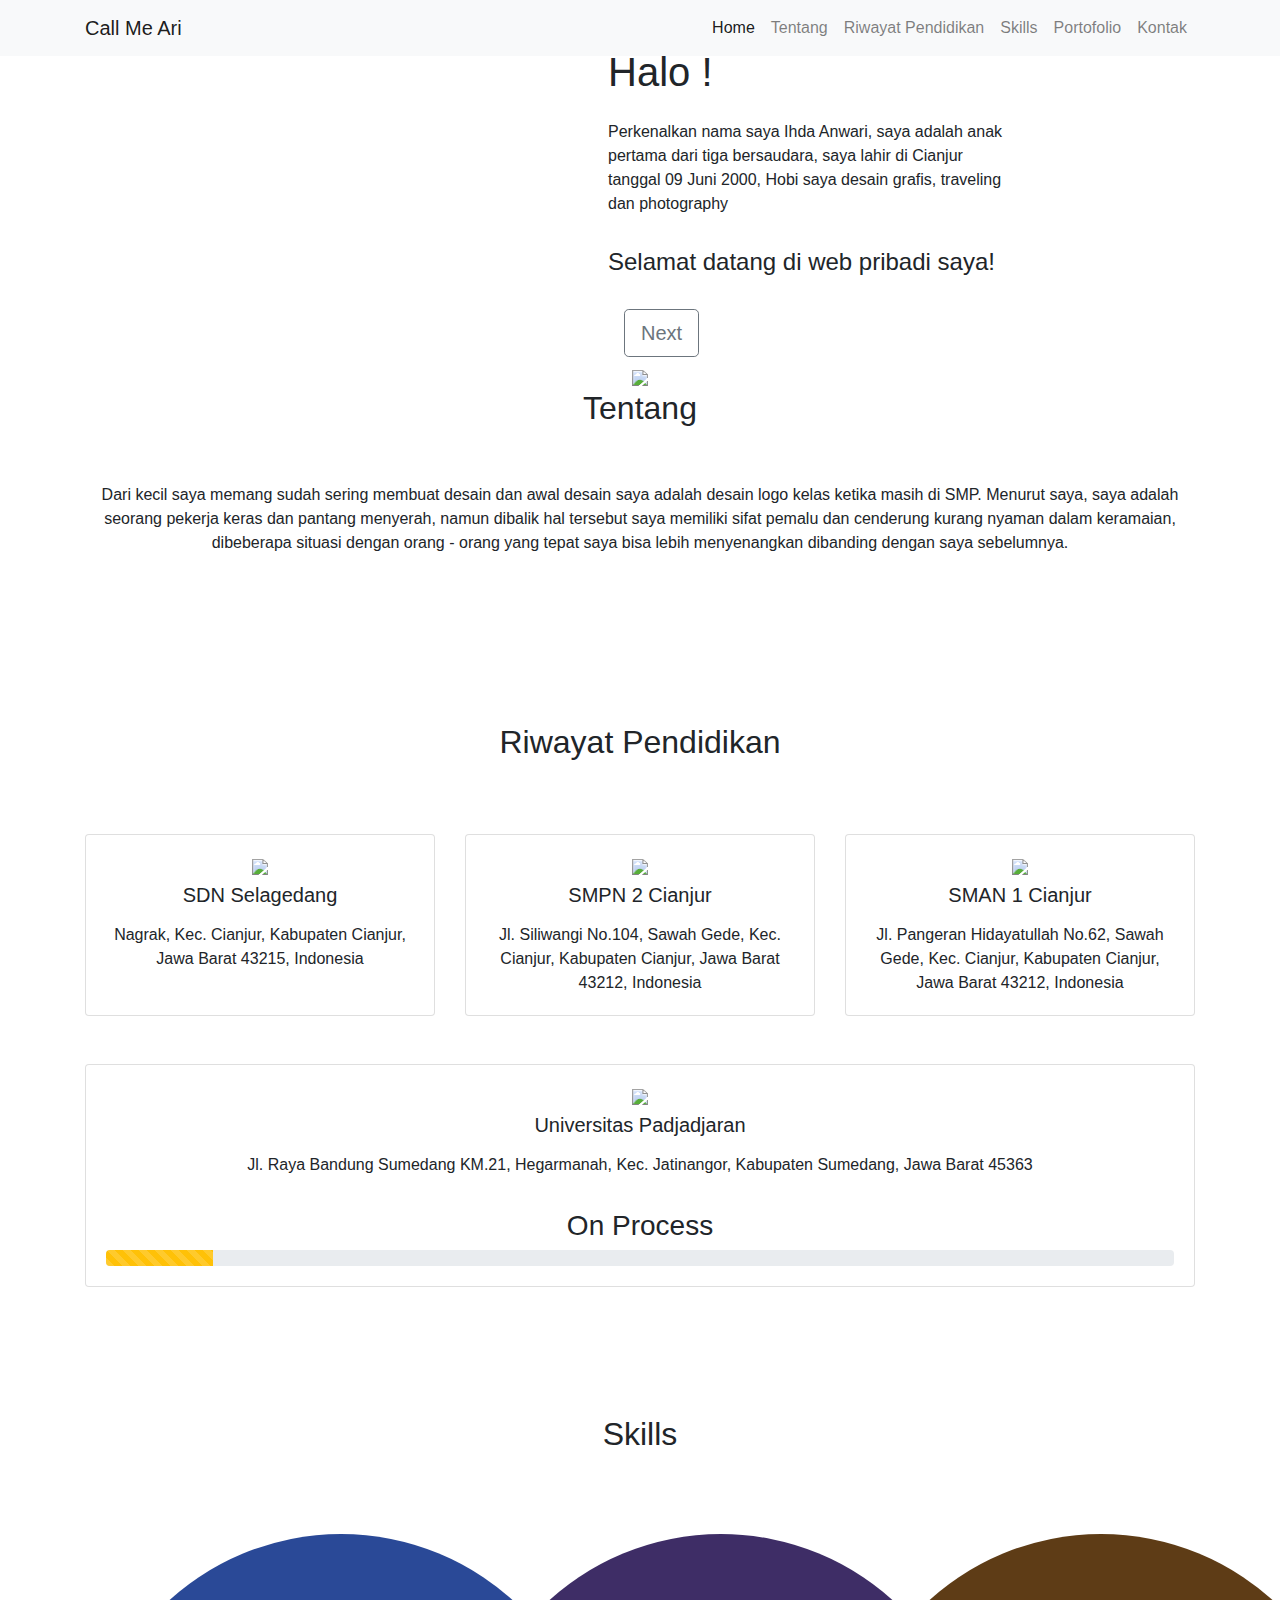
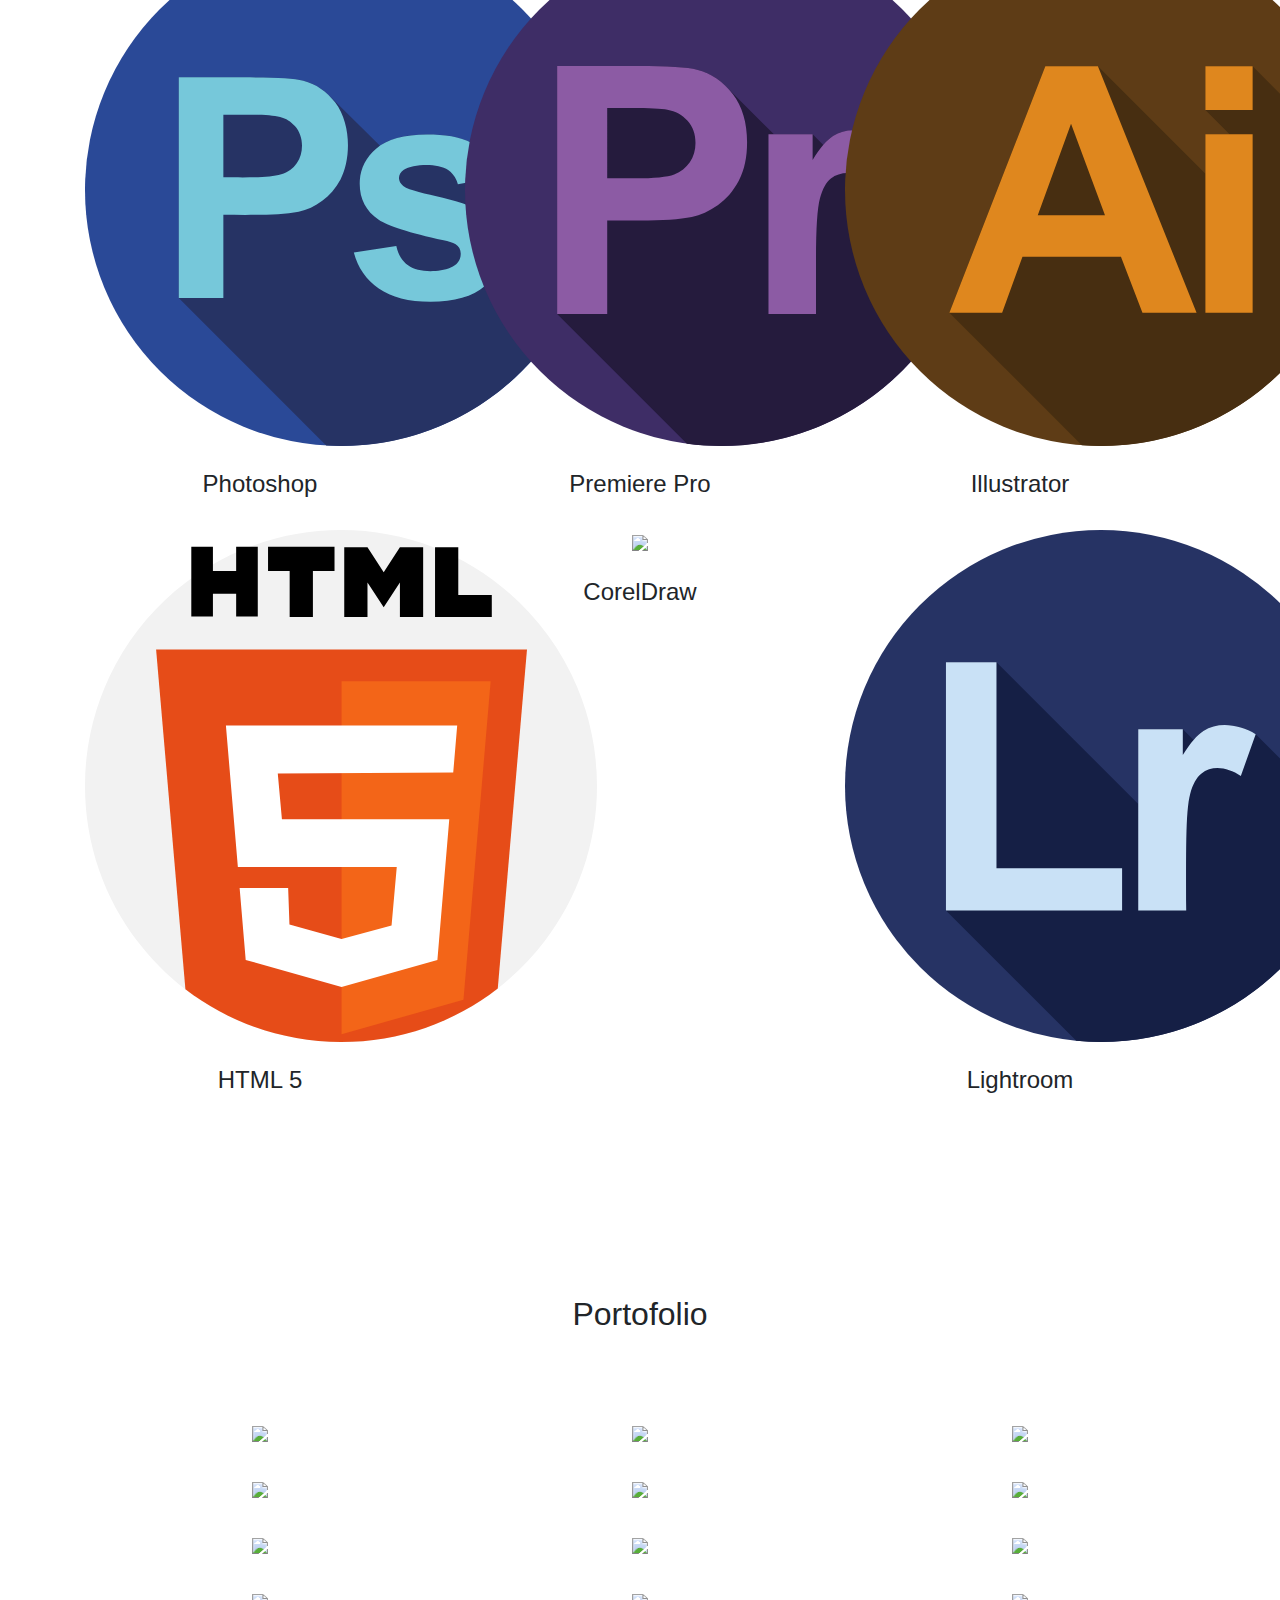
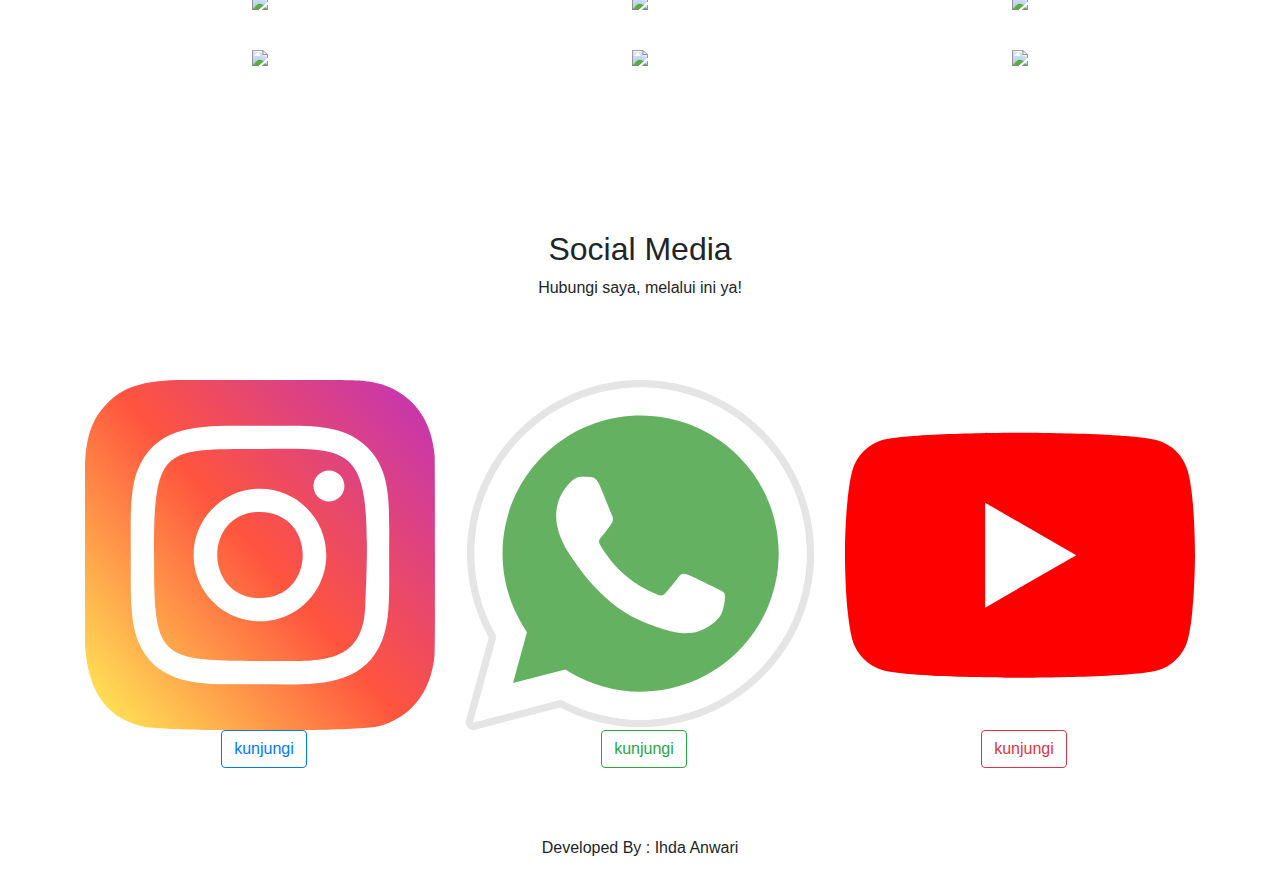
==== index.html @ 3af02223 "Update index.html" ====
<!doctype html>
<html lang="en">
  <head>
    <title>Ihda Anwari</title>
    <!-- Required meta tags -->
    <meta charset="utf-8">
    <meta name="viewport" content="width=device-width, initial-scale=1, shrink-to-fit=no">

    <!-- Bootstrap CSS -->
    <link rel="stylesheet" href="https://stackpath.bootstrapcdn.com/bootstrap/4.3.1/css/bootstrap.min.css" integrity="sha384-ggOyR0iXCbMQv3Xipma34MD+dH/1fQ784/j6cY/iJTQUOhcWr7x9JvoRxT2MZw1T" crossorigin="anonymous">
    <!-- Style -->
    <link rel="stylesheet" href="css/main.css">
    <link href="https://stackpath.bootstrapcdn.com/font-awesome/4.7.0/css/font-awesome.min.css" rel="stylesheet" integrity="sha384-wvfXpqpZZVQGK6TAh5PVlGOfQNHSoD2xbE+QkPxCAFlNEevoEH3Sl0sibVcOQVnN" crossorigin="anonymous">
    <link href="https://fonts.googleapis.com/css2?family=Balsamiq+Sans&display=swap" rel="stylesheet"> 
    <link rel="stylesheet" href="https://cdnjs.cloudflare.com/ajax/libs/animate.css/4.0.0/animate.min.css"/>
    
    </head>
  <body>
      
    <nav class="navbar navbar-expand-md navbar-light bg-light fixed-top">
        <div class="container" >
            <a class="navbar-brand" href="#">Call Me Ari</a>
            <button class="navbar-toggler d-lg-none" type="button" data-toggle="collapse" data-target="#collapsibleNavId" aria-controls="collapsibleNavId"
                aria-expanded="false" aria-label="Toggle navigation">
                <span class="navbar-toggler-icon"></span>
            </button>
            <div class="collapse navbar-collapse justify-content-end" id="collapsibleNavId">
                <ul class="navbar-nav">
                    <li class="nav-item active">
                        <a class="nav-link" href="#home">Home<span class="sr-only">(current)</span></a>
                    </li>
                    <li class="nav-item">
                        <a class="nav-link" href="#about">Tentang</a>
                    </li>
                    <li class="nav-item">
                        <a class="nav-link" href="#riwayat">Riwayat Pendidikan</a>
                    </li>
                    <li class="nav-item">
                        <a class="nav-link" href="#skill">Skills</a>
                    </li>
                    <li class="nav-item">
                        <a class="nav-link" href="#portofolio">Portofolio</a>
                    </li>
                    <li class="nav-item">
                        <a class="nav-link" href="#kontak">Kontak</a>
                    </li>
                </ul>
            </div>
        </div>
    </nav>

    <!--Home-->
    <section class="home container" id="home">
        <div class="row mt-5">
            <div class="col-lg-5 mt-5 py-5 pl-3">
                <img class="animate__animated animate__fadeIn gambar img-fluid" alt="" src="img/logo2.png">
            </div>
            <div class="col-lg-6 my-auto">
                <div class="row">
                    <div class="home-content offsett-lg-1 col-lg-10">
                        <h1 class="animate__animated animate__fadeInRight halo pl-5 pb-3">Halo !</h1>
                        <p class="animate__animated animate__fadeInRight kenal pl-5 pb-3">Perkenalkan nama saya Ihda Anwari, saya adalah anak pertama dari tiga bersaudara, saya lahir di Cianjur tanggal 09 Juni 2000, Hobi saya desain grafis, traveling dan photography</p>
                        <h4 class="animate__animated animate__fadeInRight selamat pl-5 pb-3">Selamat datang di web pribadi saya!</h4>
                        <a class="nav-link" href="#about">
                            <button class="animate__animated animate__bounceInUp next ml-5 btn btn-lg btn-outline-secondary">Next</button>
                        </a>
                    </div>
                </div>
            </div>
        </div>
    </section>

    <!--about-->
    <section>
        <div id="about" class="about container text-center">
            <img class="picabout" src="img/ABOUT.svg">
            <h2 class="text_about">Tentang</h2>
            <div class="mx-auto heading-line"></div>
            <p class="py-5">Dari kecil saya memang sudah sering membuat desain dan awal desain saya adalah desain logo kelas ketika masih di SMP. Menurut saya, saya adalah seorang pekerja keras dan pantang menyerah, namun dibalik hal tersebut saya memiliki sifat pemalu dan cenderung kurang nyaman dalam keramaian, dibeberapa situasi dengan orang - orang yang tepat saya bisa lebih menyenangkan dibanding dengan saya sebelumnya. </p>
            
        </div>
    </section>

    <!--Riwayat Sekolah-->
    <section id="riwayat" class="riwayat mt-5" >
        <div class="container text-center w-50">
            <h2 class="pt-5"> </h2>
            <h2 class="py-3">Riwayat Pendidikan</h2>
            <div class="mx-auto heading-line"></div>
        </div>
        <div class="container py-5">
            <div class="card-deck text-center">
                <div class="card">
                  <div class="card-body">
                    <img class="ps" src="img/sd.png">
                    <h5 class="py-1 card-title">SDN Selagedang</h5>
                    <p class="card-text">Nagrak, Kec. Cianjur, Kabupaten Cianjur, Jawa Barat 43215, Indonesia</p>
                  </div>
                </div>
                <div class="card">
                  <div class="card-body">
                    <img class="ps" src="img/smp.jpg">
                    <h5 class="py-1 card-title">SMPN 2 Cianjur</h5>
                    <p class="card-text">Jl. Siliwangi No.104, Sawah Gede, Kec. Cianjur, Kabupaten Cianjur, Jawa Barat 43212, Indonesia</p>
                  </div>
                </div>
                <div class="card">
                  <div class="card-body">
                    <img class="ps" src="img/sma.jpg">
                    <h5 class="py-1 card-title">SMAN 1 Cianjur</h5>
                    <p class="card-text"> Jl. Pangeran Hidayatullah No.62, Sawah Gede, Kec. Cianjur, Kabupaten Cianjur, Jawa Barat 43212, Indonesia</p>
                  </div>
                </div>
            </div>
        </div>
        <div class="container text-center">
            <div class="card">
                <div class="card-body">
                    <img class="ps" src="img/Unpad.png">
                    <h5 class="py-1 card-title">Universitas Padjadjaran</h5>
                    <p class="card-text"> Jl. Raya Bandung Sumedang KM.21, Hegarmanah, Kec. Jatinangor, Kabupaten Sumedang, Jawa Barat 45363</p>
                    <h3 class="pt-3">On Process</h3>
                    <div class="progress">
                        <div class="progress-bar progress-bar-striped progress-bar-animated bg-warning" role="progressbar" aria-valuenow="0" aria-valuemin="0" aria-valuemax="100" style="width: 10%"></div>
                    </div>
                  </div>
              </div>
        </div>
    </section>

    <!--Skills-->
    <section id="skill" class="skill mt-5">
        <div class="container text-center w-50">
            <h2 class="pt-5"> </h2>
            <h2 class="py-4">Skills</h2>
            <div class="mx-auto heading-line"></div>
        </div>
        <div class="container py-5">
            <div class="row">
                <div class="col-md-4 text-center">
                    <img src="[data-uri]" class="ps"/>
                    <h4 class="py-4">Photoshop</h4>
                </div>
                <div class="col-md-4 text-center">
                    <img src="[data-uri]" class="ps"/>
                    <h4 class="py-4">Premiere Pro</h4>
                </div>
                <div class="col-md-4 text-center">
                    <img src="[data-uri]" class="ps"/>
                    <h4 class="py-4">Illustrator</h4>
                </div>
                <div class="col-md-4 text-center">
                    <img src="[data-uri]" class="ps"/>
                    <h4 class="py-4">HTML 5</h4>
                </div>
                <div class="col-md-4 text-center">
                    <img src="img/CorelDraw.png" class="ps">
                    <h4 class="py-4">CorelDraw</h4>
                </div>
                <div class="col-md-4 text-center">
                    <img src="[data-uri]" class="ps"/>
                    <h4 class="py-4">Lightroom</h4>
                </div>
            </div>
        </div>
    </section>

    <!--Portfolio-->
    <section id="portofolio" class="portofolio mt-5">
        <div class="container text-center w-50">
            <h2 class="pt-5"> </h2>
            <h2 class="py-3">Portofolio</h2>
            <div class="mx-auto heading-line"></div>
        </div>
        <div class="container py-5">
            <div class="row">
                <div class="py-3 col-md-4 text-center">
                    <img class="img-fluid" src="img/a.jpg">
                </div>
                <div class="py-3 col-md-4 text-center">
                    <img class="img-fluid" src="img/b.jpg">
                </div>
                <div class="py-3 col-md-4 text-center">
                    <img class="img-fluid" src="img/c.jpg">
                </div>
                <div class="py-3 col-md-4 text-center">
                    <img class="img-fluid" src="img/k.jpg">
                </div>
                <div class="py-3 col-md-4 text-center">
                    <img class="img-fluid" src="img/q.jpg">
                </div>
                <div class="py-3 col-md-4 text-center">
                    <img class="img-fluid" src="img/m.jpg">
                </div>
                <div class="py-3 col-md-4 text-center">
                    <img class="img-fluid" src="img/r.jpg">
                </div>
                <div class="py-3 col-md-4 text-center">
                    <img class="img-fluid" src="img/o.jpg">
                </div>
                <div class="py-3 col-md-4 text-center">
                    <img class="img-fluid" src="img/p.jpg">
                </div>
                <div class="py-3 col-md-4 text-center">
                    <img class="img-fluid" src="img/ab.png">
                </div>
                <div class="py-3 col-md-4 text-center">
                    <img class="img-fluid" src="img/d.png">
                </div>
                <div class="py-3 col-md-4 text-center">
                    <img class="img-fluid" src="img/e.png">
                </div>
                <div class="py-3 col-md-4 text-center">
                    <img class="img-fluid" src="img/f.png">
                </div>
                <div class="py-3 col-md-4 text-center">
                    <img class="img-fluid" src="img/g.png">
                </div>
                <div class="py-3 col-md-4 text-center">
                    <img class="img-fluid" src="img/h.png">
                </div>
            </div>
        </div>
    </section>

     <!--Sosial Media-->
     <section id="kontak" class="sosialmedia mt-5" >
        <div class="container text-center w-50 pt-5">
            <h2 class="">Social Media</h2>
            <p>Hubungi saya, melalui ini ya!</p>
            <div class="mx-auto heading-line"></div>
        </div>
        <div class="container py-5">
            <div class="row">
                <div class="py-3 col-md-4 text-center">
                    <a href="https://www.instagram.com/ihda.anwari/">
                        <img class="img-fluid ps" src="[data-uri]" />
                    </a>
                    <a href="https://www.instagram.com/ihda.anwari/">
                        <button class="ml-2 btn btn-md btn-outline-primary">kunjungi</button>
                    </a>
                </div>
                <div class="py-3 col-md-4 text-center">
                    <a href="https://api.whatsapp.com/send?phone=6287719873642&text=Hai Saya%20telah%20melihat%20web%20anda!%20saya%20tertarik!%20">
                        <img class="img-fluid ps" src="[data-uri]" />
                    </a>
                    <a href="https://api.whatsapp.com/send?phone=6287719873642&text=Hai Saya%20telah%20melihat%20web%20anda!%20saya%20tertarik!%20">
                        <button class="ml-2 btn btn-md btn-outline-success">kunjungi</button>
                    </a>
                </div>
                <div class="py-3 col-md-4 text-center">
                    <a href="https://www.youtube.com/channel/UCIAAl6Y0-3LFjfL0RyzXOpA?view_as=subscriber">
                        <img class="img-fluid ps" src="[data-uri]" />
                    </a>
                    <a href="https://www.youtube.com/channel/UCIAAl6Y0-3LFjfL0RyzXOpA?view_as=subscriber">
                        <button class="ml-2 btn btn-md btn-outline-danger">kunjungi</button>
                    </a>
                </div>
            </div>
        </div>
    </section>

    <!--footer-->
    <footer class="footer">
        <div class="text-footer text-center">
            <p class="py-1">Developed By : Ihda Anwari</p>
            <div class="mx-auto"></div>
        </div>
    </footer>

    <!-- Optional JavaScript -->
    <!-- jQuery first, then Popper.js, then Bootstrap JS -->
    <script src="https://code.jquery.com/jquery-3.3.1.slim.min.js" integrity="sha384-q8i/X+965DzO0rT7abK41JStQIAqVgRVzpbzo5smXKp4YfRvH+8abtTE1Pi6jizo" crossorigin="anonymous"></script>
    <script src="https://cdnjs.cloudflare.com/ajax/libs/popper.js/1.14.7/umd/popper.min.js" integrity="sha384-UO2eT0CpHqdSJQ6hJty5KVphtPhzWj9WO1clHTMGa3JDZwrnQq4sF86dIHNDz0W1" crossorigin="anonymous"></script>
    <script src="https://stackpath.bootstrapcdn.com/bootstrap/4.3.1/js/bootstrap.min.js" integrity="sha384-JjSmVgyd0p3pXB1rRibZUAYoIIy6OrQ6VrjIEaFf/nJGzIxFDsf4x0xIM+B07jRM" crossorigin="anonymous"></script>
  </body>
</html>
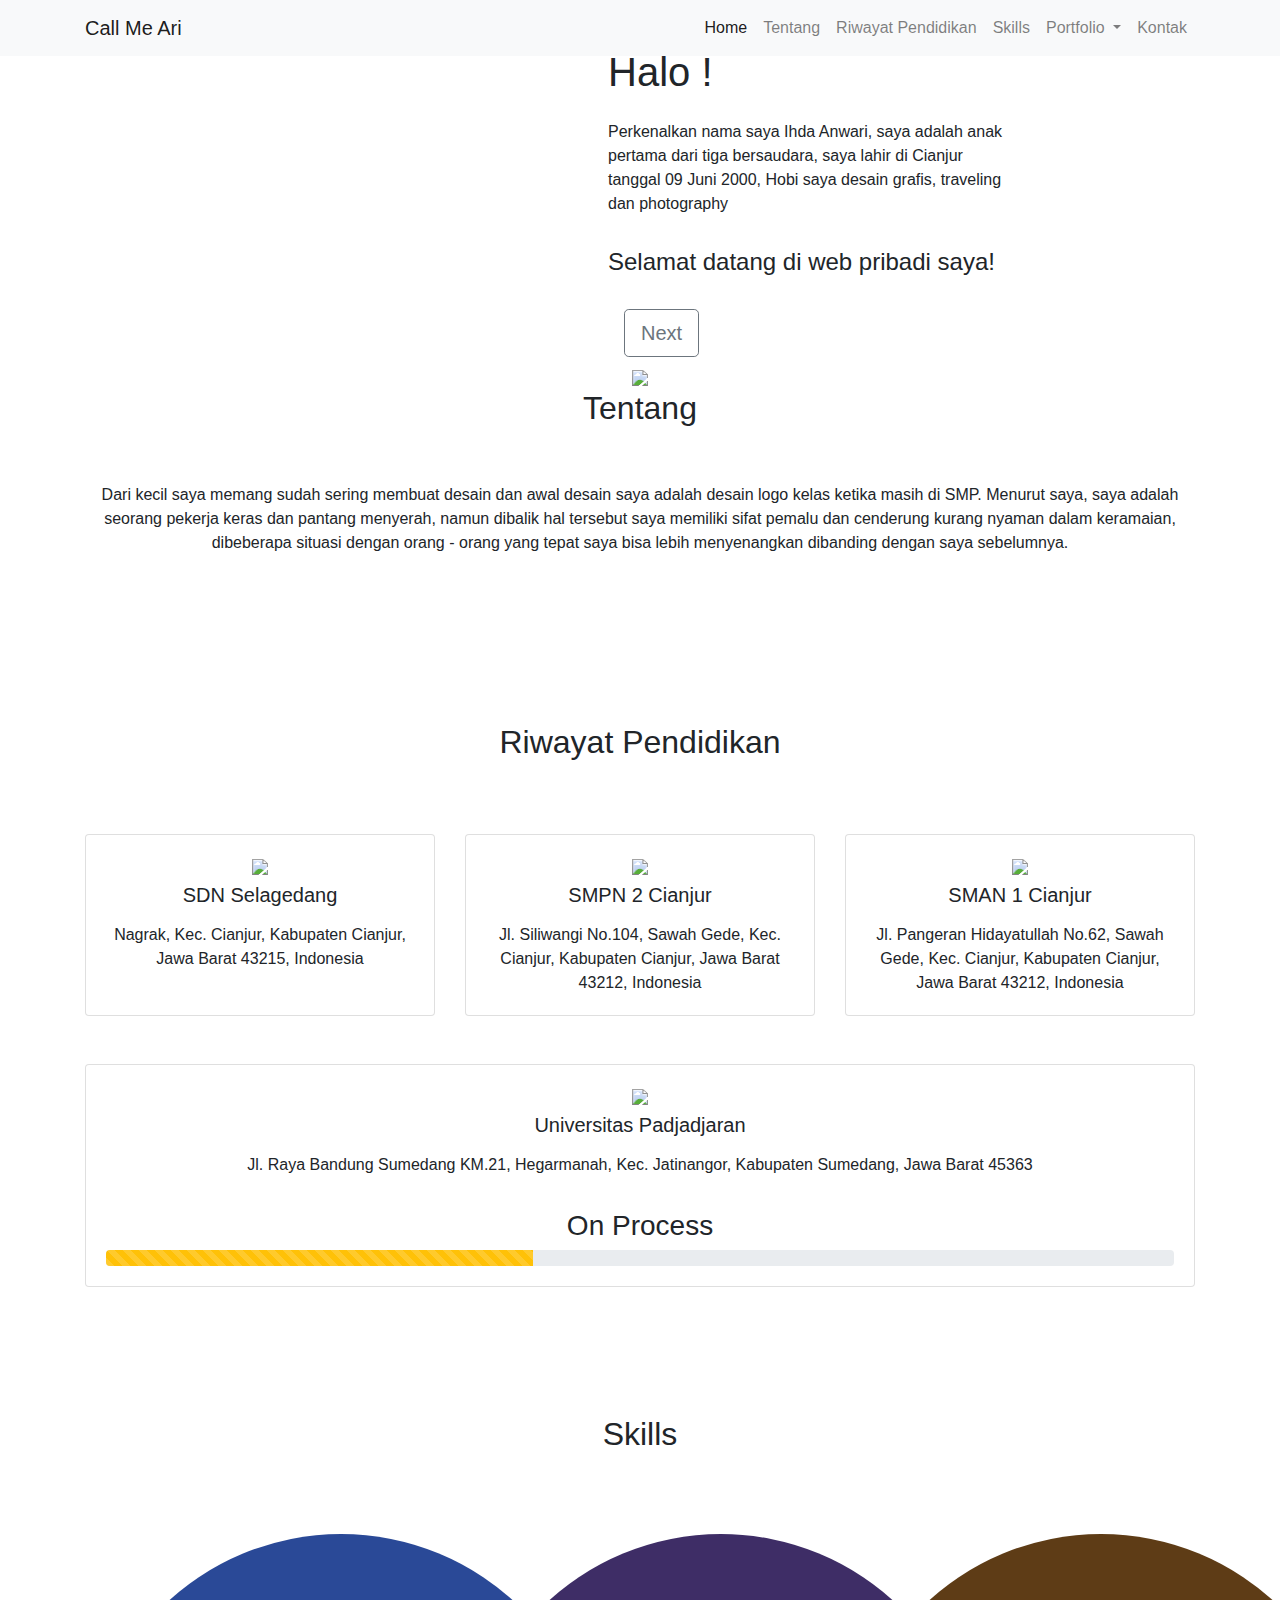
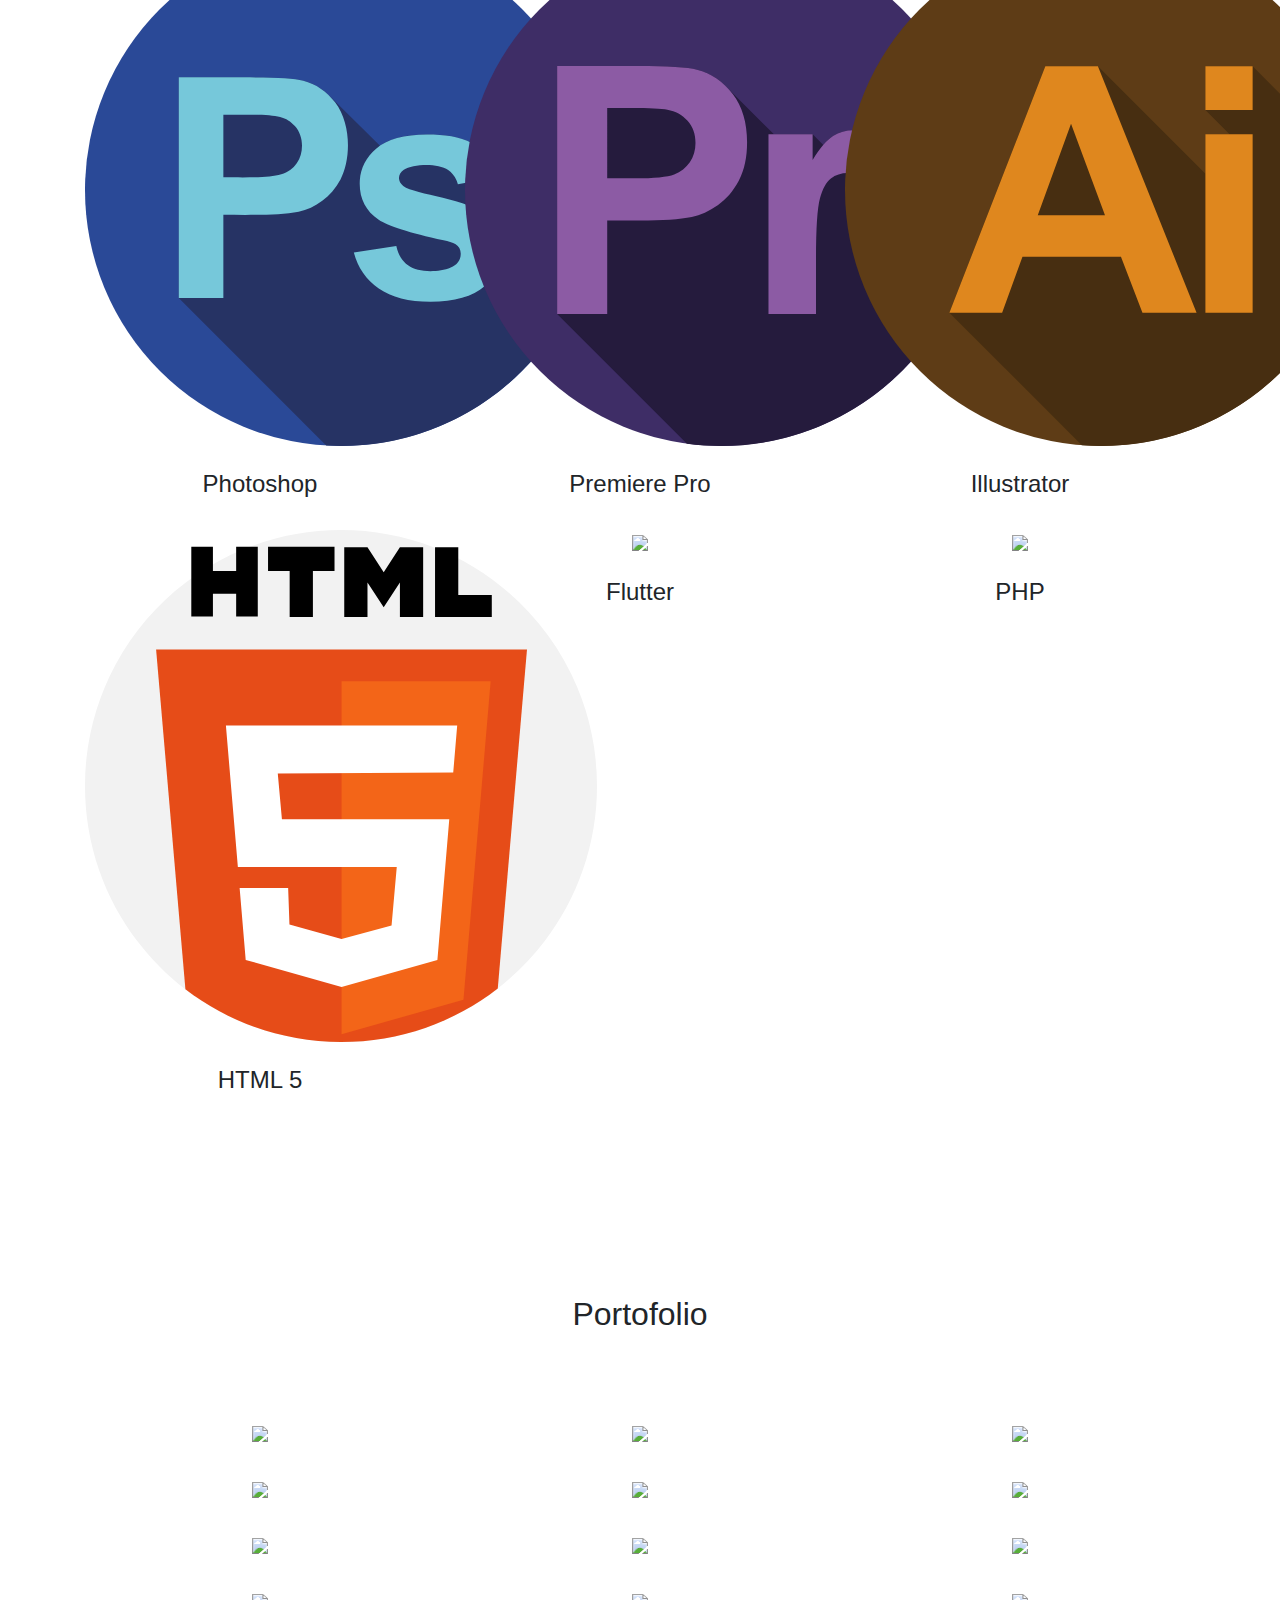
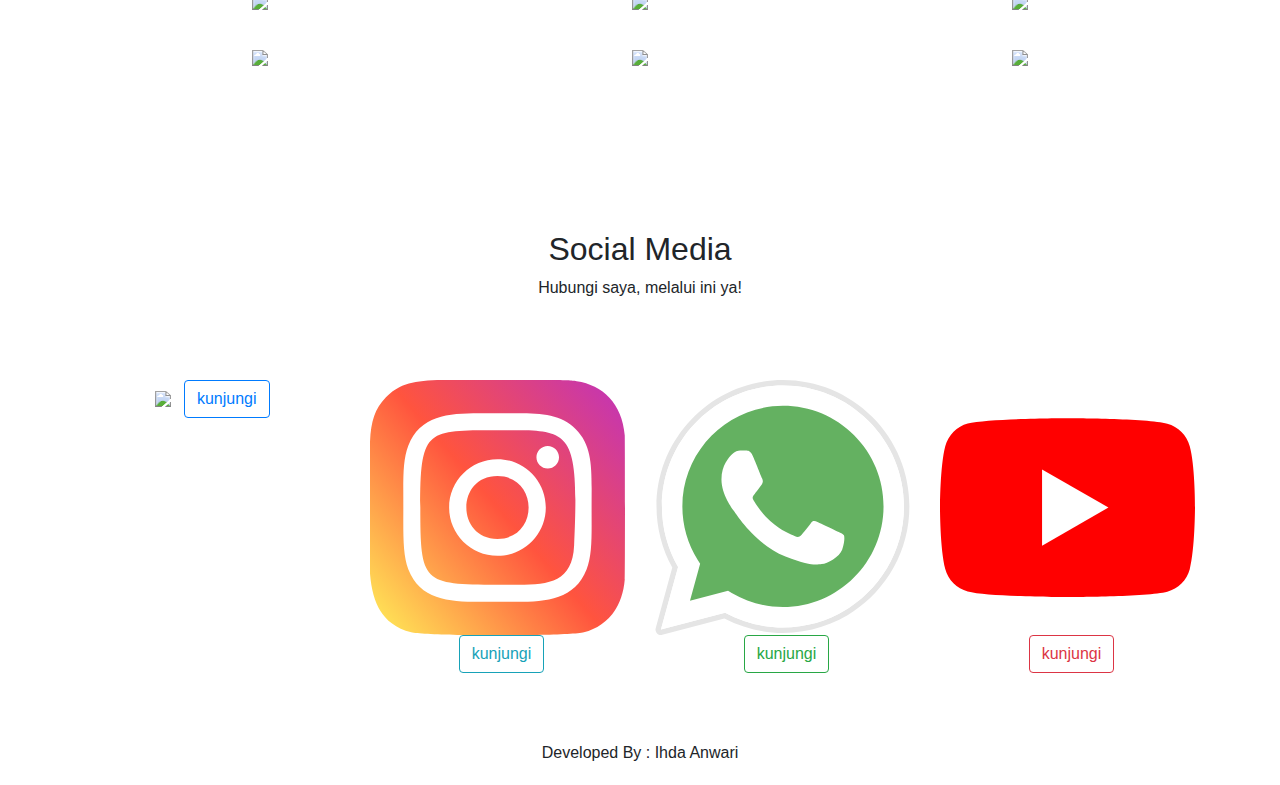
==== commit 24aeba0d: "Add files via upload" ====
--- a/index.html
+++ b/index.html
@@ -1,27 +1,32 @@
 <!doctype html>
 <html lang="en">
-  <head>
+
+<head>
     <title>Ihda Anwari</title>
     <!-- Required meta tags -->
     <meta charset="utf-8">
     <meta name="viewport" content="width=device-width, initial-scale=1, shrink-to-fit=no">
 
     <!-- Bootstrap CSS -->
-    <link rel="stylesheet" href="https://stackpath.bootstrapcdn.com/bootstrap/4.3.1/css/bootstrap.min.css" integrity="sha384-ggOyR0iXCbMQv3Xipma34MD+dH/1fQ784/j6cY/iJTQUOhcWr7x9JvoRxT2MZw1T" crossorigin="anonymous">
+    <link rel="stylesheet" href="https://stackpath.bootstrapcdn.com/bootstrap/4.3.1/css/bootstrap.min.css"
+        integrity="sha384-ggOyR0iXCbMQv3Xipma34MD+dH/1fQ784/j6cY/iJTQUOhcWr7x9JvoRxT2MZw1T" crossorigin="anonymous">
     <!-- Style -->
     <link rel="stylesheet" href="css/main.css">
-    <link href="https://stackpath.bootstrapcdn.com/font-awesome/4.7.0/css/font-awesome.min.css" rel="stylesheet" integrity="sha384-wvfXpqpZZVQGK6TAh5PVlGOfQNHSoD2xbE+QkPxCAFlNEevoEH3Sl0sibVcOQVnN" crossorigin="anonymous">
-    <link href="https://fonts.googleapis.com/css2?family=Balsamiq+Sans&display=swap" rel="stylesheet"> 
-    <link rel="stylesheet" href="https://cdnjs.cloudflare.com/ajax/libs/animate.css/4.0.0/animate.min.css"/>
-    
-    </head>
-  <body>
-      
+    <link href="https://stackpath.bootstrapcdn.com/font-awesome/4.7.0/css/font-awesome.min.css" rel="stylesheet"
+        integrity="sha384-wvfXpqpZZVQGK6TAh5PVlGOfQNHSoD2xbE+QkPxCAFlNEevoEH3Sl0sibVcOQVnN" crossorigin="anonymous">
+    <link href="https://fonts.googleapis.com/css2?family=Balsamiq+Sans&display=swap" rel="stylesheet">
+    <link rel="stylesheet" href="https://cdnjs.cloudflare.com/ajax/libs/animate.css/4.0.0/animate.min.css" />
+
+</head>
+
+<body>
+
     <nav class="navbar navbar-expand-md navbar-light bg-light fixed-top">
-        <div class="container" >
+        <div class="container">
             <a class="navbar-brand" href="#">Call Me Ari</a>
-            <button class="navbar-toggler d-lg-none" type="button" data-toggle="collapse" data-target="#collapsibleNavId" aria-controls="collapsibleNavId"
-                aria-expanded="false" aria-label="Toggle navigation">
+            <button class="navbar-toggler d-lg-none" type="button" data-toggle="collapse"
+                data-target="#collapsibleNavId" aria-controls="collapsibleNavId" aria-expanded="false"
+                aria-label="Toggle navigation">
                 <span class="navbar-toggler-icon"></span>
             </button>
             <div class="collapse navbar-collapse justify-content-end" id="collapsibleNavId">
@@ -38,9 +43,16 @@
                     <li class="nav-item">
                         <a class="nav-link" href="#skill">Skills</a>
                     </li>
-                    <li class="nav-item">
-                        <a class="nav-link" href="#portofolio">Portofolio</a>
-                    </li>
+                    <li class="nav-item dropdown">
+                        <a class="nav-link dropdown-toggle" href="#" id="navbarDropdown" role="button" data-toggle="dropdown" aria-haspopup="true" aria-expanded="false">
+                          Portfolio
+                        </a>
+                        <div class="dropdown-menu" aria-labelledby="navbarDropdown">
+                          <a class="dropdown-item" href="#portofolio">Foto & Desain</a>
+                          <a class="dropdown-item" href="https://drive.google.com/file/d/1m88Q6Hw3NMo0ZbCONy4hO8Hcg0v2qi_E/view">Mobile App Development</a>
+                          <a class="dropdown-item" href="https://github.com/ihda06">GitHub</a>
+                        </div>
+                      </li>
                     <li class="nav-item">
                         <a class="nav-link" href="#kontak">Kontak</a>
                     </li>
@@ -59,10 +71,14 @@
                 <div class="row">
                     <div class="home-content offsett-lg-1 col-lg-10">
                         <h1 class="animate__animated animate__fadeInRight halo pl-5 pb-3">Halo !</h1>
-                        <p class="animate__animated animate__fadeInRight kenal pl-5 pb-3">Perkenalkan nama saya Ihda Anwari, saya adalah anak pertama dari tiga bersaudara, saya lahir di Cianjur tanggal 09 Juni 2000, Hobi saya desain grafis, traveling dan photography</p>
-                        <h4 class="animate__animated animate__fadeInRight selamat pl-5 pb-3">Selamat datang di web pribadi saya!</h4>
+                        <p class="animate__animated animate__fadeInRight kenal pl-5 pb-3">Perkenalkan nama saya Ihda
+                            Anwari, saya adalah anak pertama dari tiga bersaudara, saya lahir di Cianjur tanggal 09 Juni
+                            2000, Hobi saya desain grafis, traveling dan photography</p>
+                        <h4 class="animate__animated animate__fadeInRight selamat pl-5 pb-3">Selamat datang di web
+                            pribadi saya!</h4>
                         <a class="nav-link" href="#about">
-                            <button class="animate__animated animate__bounceInUp next ml-5 btn btn-lg btn-outline-secondary">Next</button>
+                            <button
+                                class="animate__animated animate__bounceInUp next ml-5 btn btn-lg btn-outline-secondary">Next</button>
                         </a>
                     </div>
                 </div>
@@ -76,13 +92,17 @@
             <img class="picabout" src="img/ABOUT.svg">
             <h2 class="text_about">Tentang</h2>
             <div class="mx-auto heading-line"></div>
-            <p class="py-5">Dari kecil saya memang sudah sering membuat desain dan awal desain saya adalah desain logo kelas ketika masih di SMP. Menurut saya, saya adalah seorang pekerja keras dan pantang menyerah, namun dibalik hal tersebut saya memiliki sifat pemalu dan cenderung kurang nyaman dalam keramaian, dibeberapa situasi dengan orang - orang yang tepat saya bisa lebih menyenangkan dibanding dengan saya sebelumnya. </p>
-            
+            <p class="py-5">Dari kecil saya memang sudah sering membuat desain dan awal desain saya adalah desain logo
+                kelas ketika masih di SMP. Menurut saya, saya adalah seorang pekerja keras dan pantang menyerah, namun
+                dibalik hal tersebut saya memiliki sifat pemalu dan cenderung kurang nyaman dalam keramaian, dibeberapa
+                situasi dengan orang - orang yang tepat saya bisa lebih menyenangkan dibanding dengan saya sebelumnya.
+            </p>
+
         </div>
     </section>
 
     <!--Riwayat Sekolah-->
-    <section id="riwayat" class="riwayat mt-5" >
+    <section id="riwayat" class="riwayat mt-5">
         <div class="container text-center w-50">
             <h2 class="pt-5"> </h2>
             <h2 class="py-3">Riwayat Pendidikan</h2>
@@ -91,25 +111,27 @@
         <div class="container py-5">
             <div class="card-deck text-center">
                 <div class="card">
-                  <div class="card-body">
-                    <img class="ps" src="img/sd.png">
-                    <h5 class="py-1 card-title">SDN Selagedang</h5>
-                    <p class="card-text">Nagrak, Kec. Cianjur, Kabupaten Cianjur, Jawa Barat 43215, Indonesia</p>
-                  </div>
+                    <div class="card-body">
+                        <img class="ps" src="img/sd.png">
+                        <h5 class="py-1 card-title">SDN Selagedang</h5>
+                        <p class="card-text">Nagrak, Kec. Cianjur, Kabupaten Cianjur, Jawa Barat 43215, Indonesia</p>
+                    </div>
                 </div>
                 <div class="card">
-                  <div class="card-body">
-                    <img class="ps" src="img/smp.jpg">
-                    <h5 class="py-1 card-title">SMPN 2 Cianjur</h5>
-                    <p class="card-text">Jl. Siliwangi No.104, Sawah Gede, Kec. Cianjur, Kabupaten Cianjur, Jawa Barat 43212, Indonesia</p>
-                  </div>
+                    <div class="card-body">
+                        <img class="ps" src="img/smp.jpg">
+                        <h5 class="py-1 card-title">SMPN 2 Cianjur</h5>
+                        <p class="card-text">Jl. Siliwangi No.104, Sawah Gede, Kec. Cianjur, Kabupaten Cianjur, Jawa
+                            Barat 43212, Indonesia</p>
+                    </div>
                 </div>
                 <div class="card">
-                  <div class="card-body">
-                    <img class="ps" src="img/sma.jpg">
-                    <h5 class="py-1 card-title">SMAN 1 Cianjur</h5>
-                    <p class="card-text"> Jl. Pangeran Hidayatullah No.62, Sawah Gede, Kec. Cianjur, Kabupaten Cianjur, Jawa Barat 43212, Indonesia</p>
-                  </div>
+                    <div class="card-body">
+                        <img class="ps" src="img/sma.jpg">
+                        <h5 class="py-1 card-title">SMAN 1 Cianjur</h5>
+                        <p class="card-text"> Jl. Pangeran Hidayatullah No.62, Sawah Gede, Kec. Cianjur, Kabupaten
+                            Cianjur, Jawa Barat 43212, Indonesia</p>
+                    </div>
                 </div>
             </div>
         </div>
@@ -118,13 +140,16 @@
                 <div class="card-body">
                     <img class="ps" src="img/Unpad.png">
                     <h5 class="py-1 card-title">Universitas Padjadjaran</h5>
-                    <p class="card-text"> Jl. Raya Bandung Sumedang KM.21, Hegarmanah, Kec. Jatinangor, Kabupaten Sumedang, Jawa Barat 45363</p>
+                    <p class="card-text"> Jl. Raya Bandung Sumedang KM.21, Hegarmanah, Kec. Jatinangor, Kabupaten
+                        Sumedang, Jawa Barat 45363</p>
                     <h3 class="pt-3">On Process</h3>
                     <div class="progress">
-                        <div class="progress-bar progress-bar-striped progress-bar-animated bg-warning" role="progressbar" aria-valuenow="0" aria-valuemin="0" aria-valuemax="100" style="width: 10%"></div>
-                    </div>
-                  </div>
-              </div>
+                        <div class="progress-bar progress-bar-striped progress-bar-animated bg-warning"
+                            role="progressbar" aria-valuenow="0" aria-valuemin="0" aria-valuemax="100"
+                            style="width: 40%"></div>
+                    </div>
+                </div>
+            </div>
         </div>
     </section>
 
@@ -138,28 +163,33 @@
         <div class="container py-5">
             <div class="row">
                 <div class="col-md-4 text-center">
-                    <img src="[data-uri]" class="ps"/>
+                    <img src="[data-uri]"
+                        class="ps3" />
                     <h4 class="py-4">Photoshop</h4>
                 </div>
                 <div class="col-md-4 text-center">
-                    <img src="[data-uri]" class="ps"/>
+                    <img src="[data-uri]"
+                        class="ps3" />
                     <h4 class="py-4">Premiere Pro</h4>
                 </div>
                 <div class="col-md-4 text-center">
-                    <img src="[data-uri]" class="ps"/>
+                    <img src="[data-uri]"
+                        class="ps3" />
                     <h4 class="py-4">Illustrator</h4>
                 </div>
                 <div class="col-md-4 text-center">
-                    <img src="[data-uri]" class="ps"/>
+                    <img src="[data-uri]"
+                        class="ps3" />
                     <h4 class="py-4">HTML 5</h4>
                 </div>
                 <div class="col-md-4 text-center">
-                    <img src="img/CorelDraw.png" class="ps">
-                    <h4 class="py-4">CorelDraw</h4>
-                </div>
-                <div class="col-md-4 text-center">
-                    <img src="[data-uri]" class="ps"/>
-                    <h4 class="py-4">Lightroom</h4>
+                    <img src="img/flutter-logo.png" class="ps3">
+                    <h4 class="py-4">Flutter</h4>
+                </div>
+                <div class="col-md-4 text-center">
+                    <img src="img/php.png"
+                        class="ps3" />
+                    <h4 class="py-4">PHP</h4>
                 </div>
             </div>
         </div>
@@ -223,8 +253,8 @@
         </div>
     </section>
 
-     <!--Sosial Media-->
-     <section id="kontak" class="sosialmedia mt-5" >
+    <!--Sosial Media-->
+    <section id="kontak" class="sosialmedia mt-5">
         <div class="container text-center w-50 pt-5">
             <h2 class="">Social Media</h2>
             <p>Hubungi saya, melalui ini ya!</p>
@@ -232,27 +262,40 @@
         </div>
         <div class="container py-5">
             <div class="row">
-                <div class="py-3 col-md-4 text-center">
+                <div class="py-3 col text-center">
+                    <a href="https://www.linkedin.com/in/ihda-anwari/">
+                        <img class="img-fluid ps"
+                            src="img/174857.png" />
+                    </a>
+                    <a href="https://www.linkedin.com/in/ihda-anwari/">
+                        <button class="ml-2 btn btn-md btn-outline-primary">kunjungi</button>
+                    </a>
+                </div>
+                <div class="py-3 col text-center">
                     <a href="https://www.instagram.com/ihda.anwari/">
-                        <img class="img-fluid ps" src="[data-uri]" />
+                        <img class="img-fluid ps"
+                            src="[data-uri]" />
                     </a>
                     <a href="https://www.instagram.com/ihda.anwari/">
-                        <button class="ml-2 btn btn-md btn-outline-primary">kunjungi</button>
-                    </a>
-                </div>
-                <div class="py-3 col-md-4 text-center">
-                    <a href="https://api.whatsapp.com/send?phone=6287719873642&text=Hai Saya%20telah%20melihat%20web%20anda!%20saya%20tertarik!%20">
-                        <img class="img-fluid ps" src="[data-uri]" />
-                    </a>
-                    <a href="https://api.whatsapp.com/send?phone=6287719873642&text=Hai Saya%20telah%20melihat%20web%20anda!%20saya%20tertarik!%20">
+                        <button class="ml-2 btn btn-md btn-outline-info">kunjungi</button>
+                    </a>
+                </div>
+                <div class="py-3 col text-center">
+                    <a
+                        href="https://api.whatsapp.com/send?phone=6287719873642&text=Hai Saya%20telah%20melihat%20web%20anda!%20saya%20tertarik!%20">
+                        <img class="img-fluid ps"
+                            src="[data-uri]" />
+                    </a>
+                    <a href="https://www.instagram.com/ihda.anwari/">
                         <button class="ml-2 btn btn-md btn-outline-success">kunjungi</button>
                     </a>
                 </div>
-                <div class="py-3 col-md-4 text-center">
+                <div class="py-3 col text-center">
                     <a href="https://www.youtube.com/channel/UCIAAl6Y0-3LFjfL0RyzXOpA?view_as=subscriber">
-                        <img class="img-fluid ps" src="[data-uri]" />
-                    </a>
-                    <a href="https://www.youtube.com/channel/UCIAAl6Y0-3LFjfL0RyzXOpA?view_as=subscriber">
+                        <img class="img-fluid ps"
+                            src="[data-uri]" />
+                    </a>
+                    <a href="https://www.instagram.com/ihda.anwari/">
                         <button class="ml-2 btn btn-md btn-outline-danger">kunjungi</button>
                     </a>
                 </div>
@@ -270,8 +313,15 @@
 
     <!-- Optional JavaScript -->
     <!-- jQuery first, then Popper.js, then Bootstrap JS -->
-    <script src="https://code.jquery.com/jquery-3.3.1.slim.min.js" integrity="sha384-q8i/X+965DzO0rT7abK41JStQIAqVgRVzpbzo5smXKp4YfRvH+8abtTE1Pi6jizo" crossorigin="anonymous"></script>
-    <script src="https://cdnjs.cloudflare.com/ajax/libs/popper.js/1.14.7/umd/popper.min.js" integrity="sha384-UO2eT0CpHqdSJQ6hJty5KVphtPhzWj9WO1clHTMGa3JDZwrnQq4sF86dIHNDz0W1" crossorigin="anonymous"></script>
-    <script src="https://stackpath.bootstrapcdn.com/bootstrap/4.3.1/js/bootstrap.min.js" integrity="sha384-JjSmVgyd0p3pXB1rRibZUAYoIIy6OrQ6VrjIEaFf/nJGzIxFDsf4x0xIM+B07jRM" crossorigin="anonymous"></script>
-  </body>
-</html>
+    <script src="https://code.jquery.com/jquery-3.3.1.slim.min.js"
+        integrity="sha384-q8i/X+965DzO0rT7abK41JStQIAqVgRVzpbzo5smXKp4YfRvH+8abtTE1Pi6jizo"
+        crossorigin="anonymous"></script>
+    <script src="https://cdnjs.cloudflare.com/ajax/libs/popper.js/1.14.7/umd/popper.min.js"
+        integrity="sha384-UO2eT0CpHqdSJQ6hJty5KVphtPhzWj9WO1clHTMGa3JDZwrnQq4sF86dIHNDz0W1"
+        crossorigin="anonymous"></script>
+    <script src="https://stackpath.bootstrapcdn.com/bootstrap/4.3.1/js/bootstrap.min.js"
+        integrity="sha384-JjSmVgyd0p3pXB1rRibZUAYoIIy6OrQ6VrjIEaFf/nJGzIxFDsf4x0xIM+B07jRM"
+        crossorigin="anonymous"></script>
+</body>
+
+</html>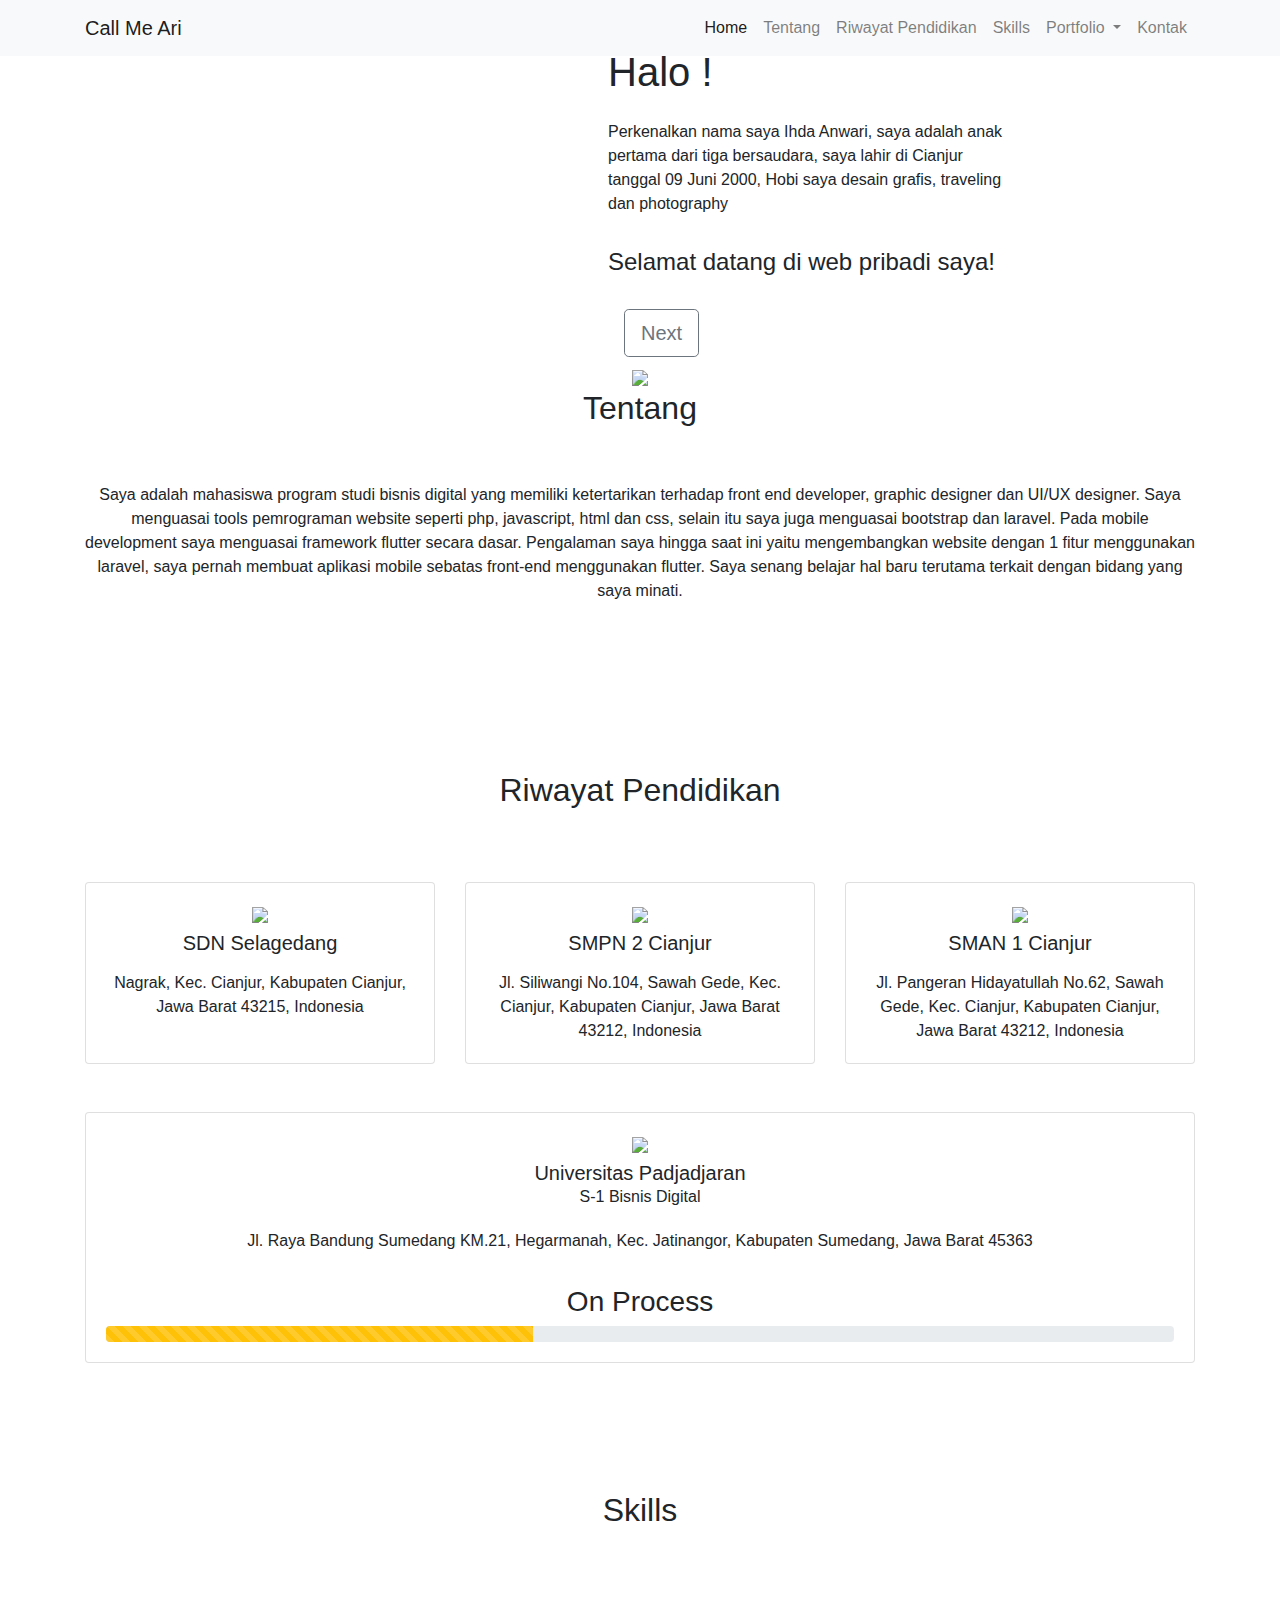
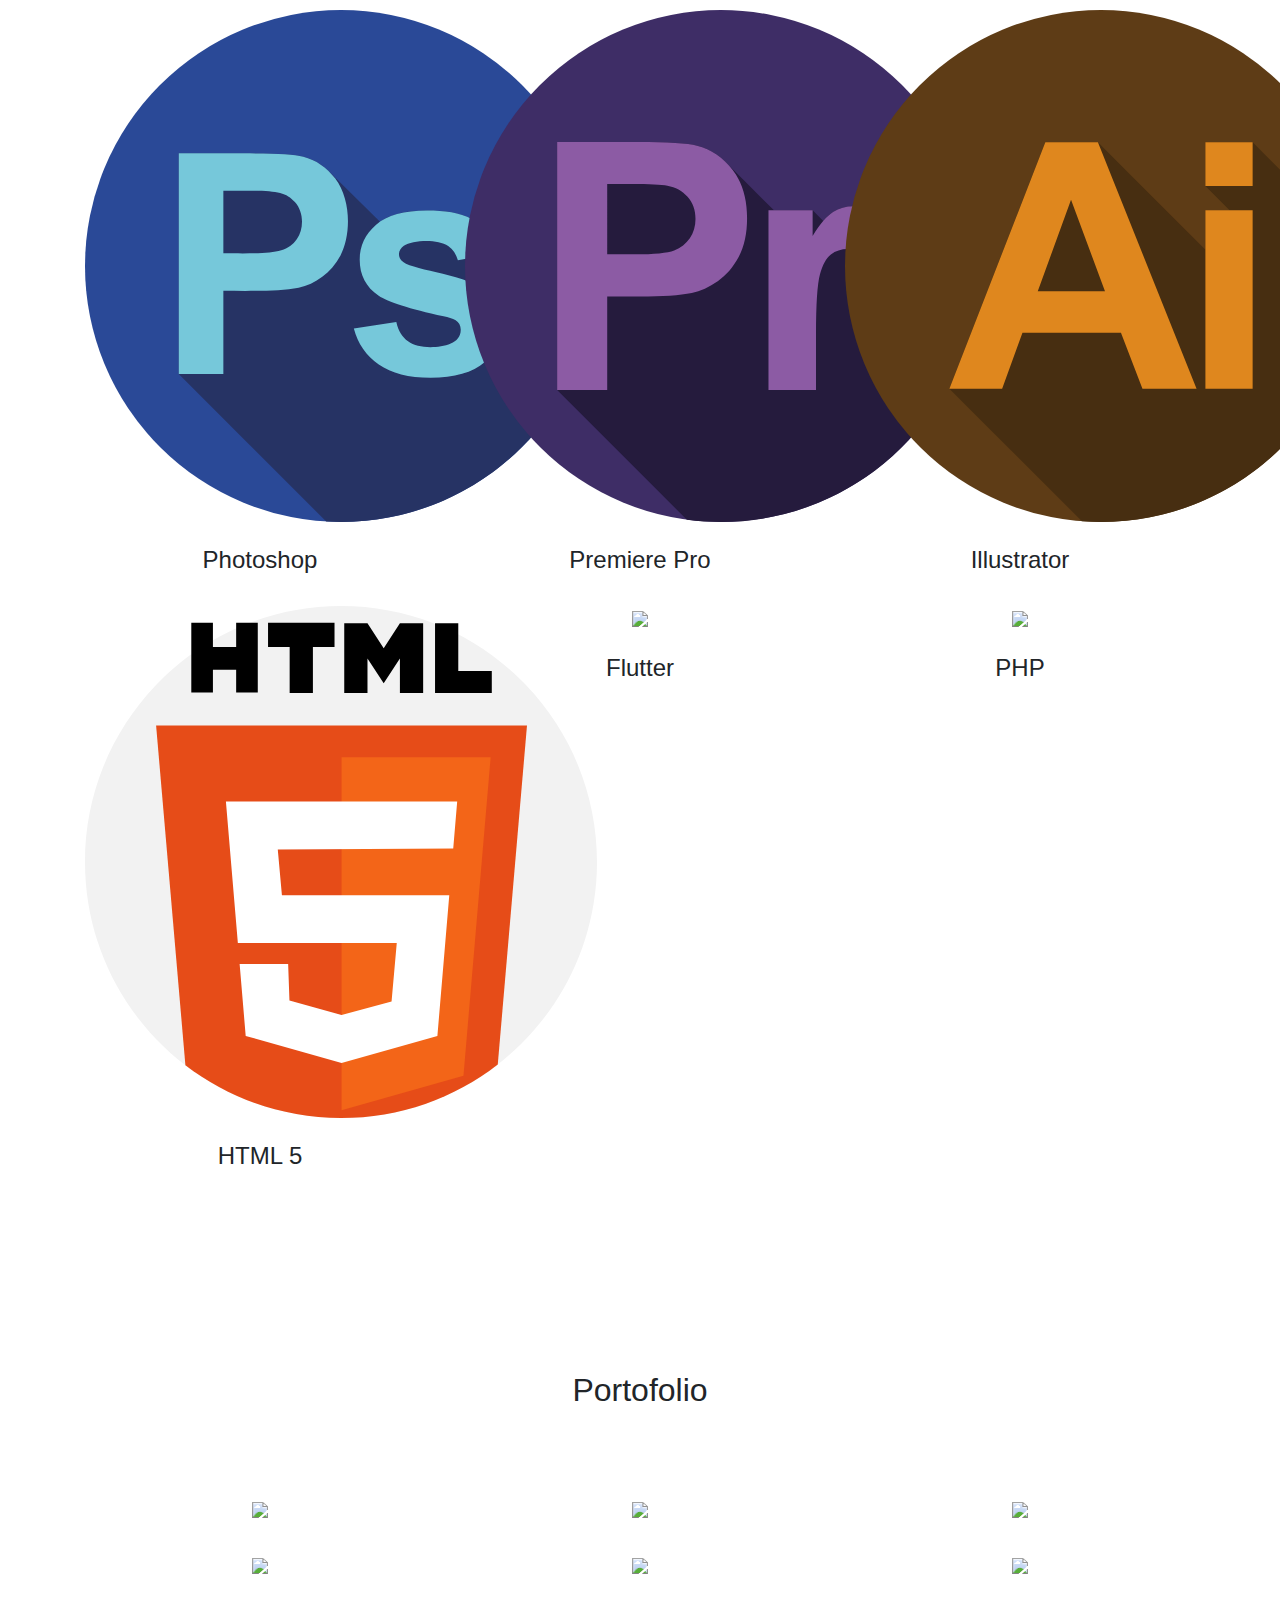
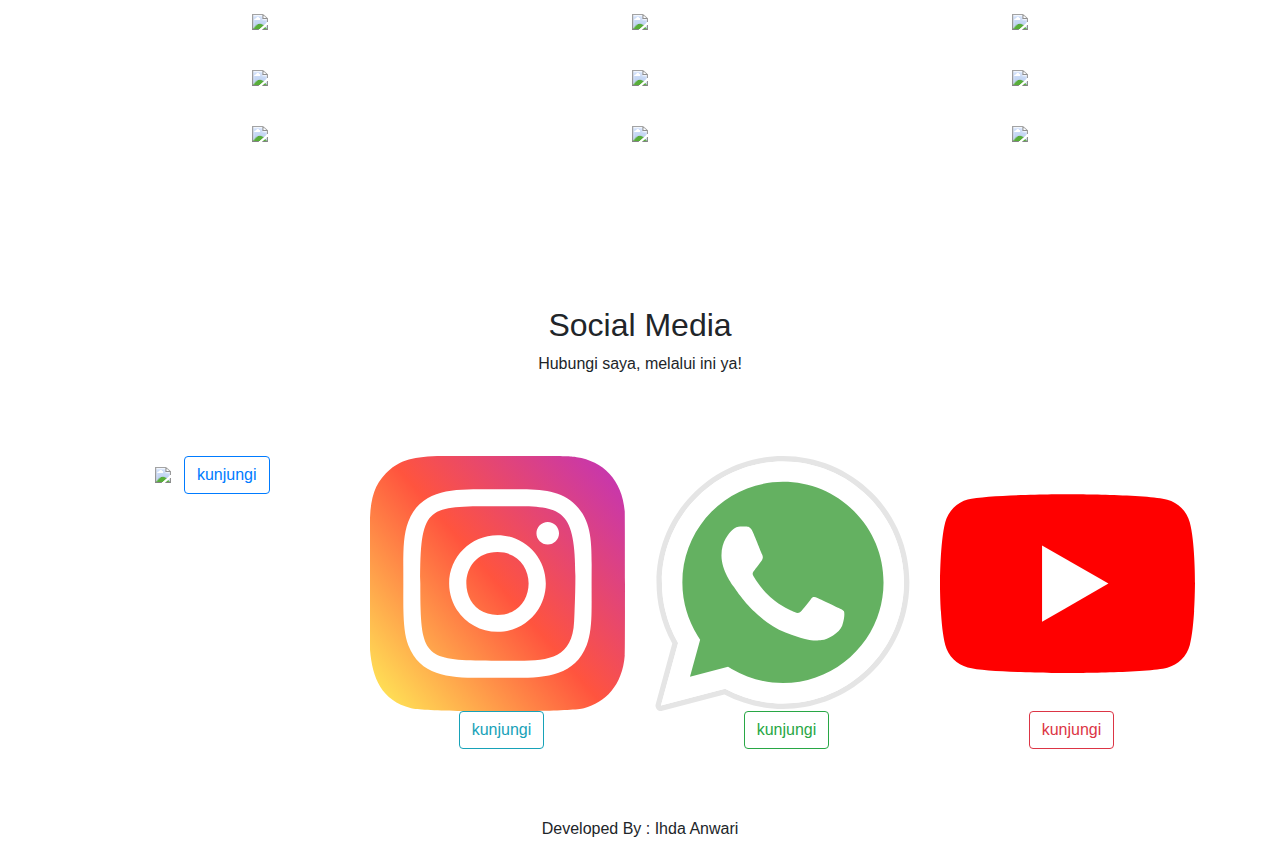
==== commit be937d74: "Add files via upload" ====
--- a/index.html
+++ b/index.html
@@ -92,10 +92,7 @@
             <img class="picabout" src="img/ABOUT.svg">
             <h2 class="text_about">Tentang</h2>
             <div class="mx-auto heading-line"></div>
-            <p class="py-5">Dari kecil saya memang sudah sering membuat desain dan awal desain saya adalah desain logo
-                kelas ketika masih di SMP. Menurut saya, saya adalah seorang pekerja keras dan pantang menyerah, namun
-                dibalik hal tersebut saya memiliki sifat pemalu dan cenderung kurang nyaman dalam keramaian, dibeberapa
-                situasi dengan orang - orang yang tepat saya bisa lebih menyenangkan dibanding dengan saya sebelumnya.
+            <p class="py-5">Saya adalah mahasiswa program studi bisnis digital yang memiliki ketertarikan terhadap front end developer, graphic designer dan UI/UX designer. Saya menguasai tools pemrograman website seperti php, javascript, html dan css, selain itu saya juga menguasai bootstrap dan laravel. Pada mobile development saya menguasai framework flutter secara dasar. Pengalaman saya hingga saat ini yaitu mengembangkan website dengan 1 fitur menggunakan laravel, saya pernah membuat aplikasi mobile sebatas front-end menggunakan flutter. Saya senang belajar hal baru terutama terkait dengan bidang yang saya minati.
             </p>
 
         </div>
@@ -139,7 +136,8 @@
             <div class="card">
                 <div class="card-body">
                     <img class="ps" src="img/Unpad.png">
-                    <h5 class="py-1 card-title">Universitas Padjadjaran</h5>
+                    <h5 class="card-title pt-1" style="margin-bottom: 0 !important;">Universitas Padjadjaran</h5>
+                    <p class="card-text pb-1"> S-1 Bisnis Digital</p>
                     <p class="card-text"> Jl. Raya Bandung Sumedang KM.21, Hegarmanah, Kec. Jatinangor, Kabupaten
                         Sumedang, Jawa Barat 45363</p>
                     <h3 class="pt-3">On Process</h3>
